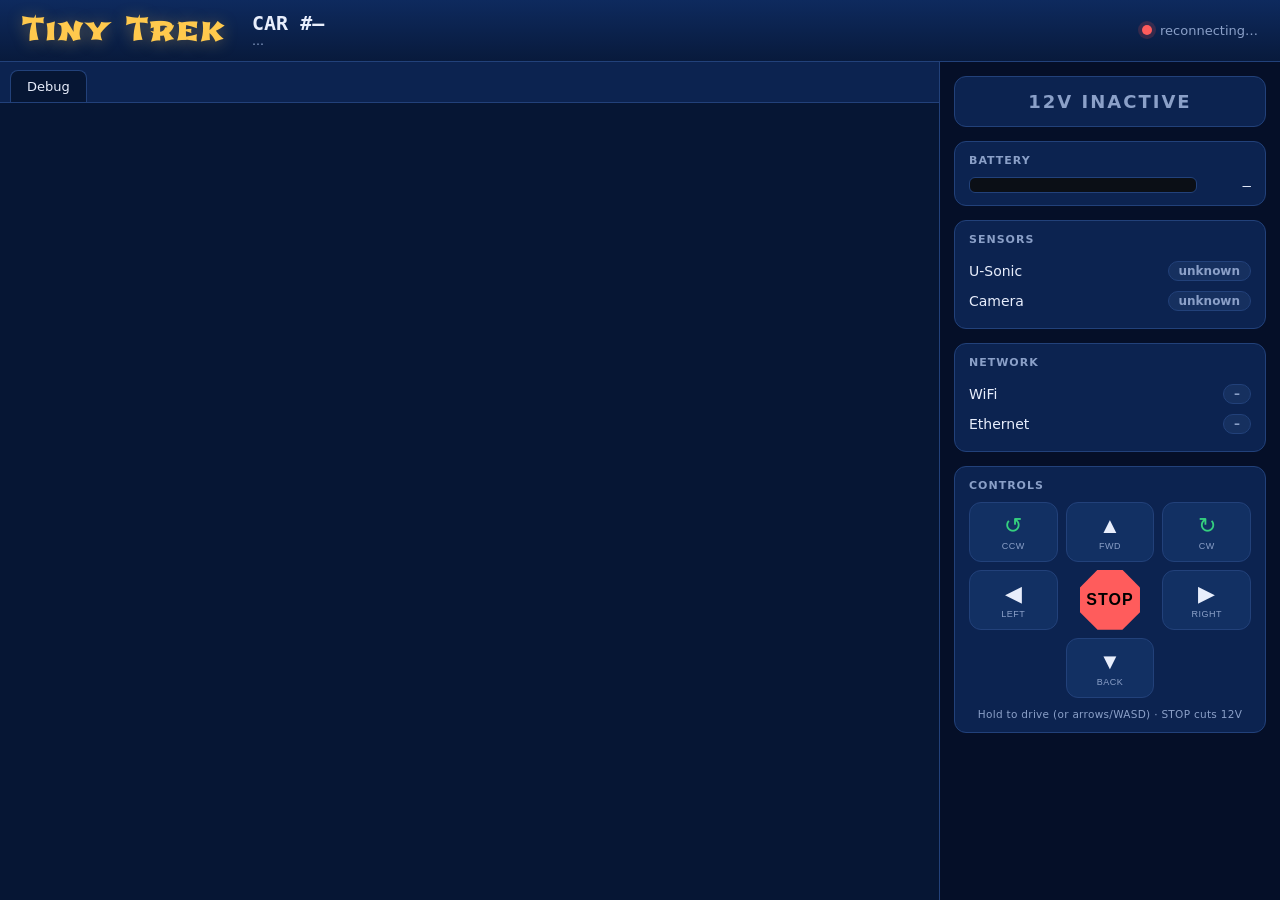
==== meta-tt-ctf/recipes-apps/ttos-dashboard/files/src/cmd/dashboard/web/index.html @ 5cda5018 "dashboard: motion controls grounded on the stepper firmware Read the node firmware (TinytrekLMotor/R" ====
<!doctype html>
<html lang="en">
<head>
<meta charset="utf-8">
<meta name="viewport" content="width=device-width, initial-scale=1">
<title>Tiny Trek · Console</title>
<style>
  @font-face{
    font-family:'Shojumaru';
    src:url('shojumaru.ttf') format('truetype');
    font-display:swap;
  }
  :root{
    /* University of Tulsa: royal blue + old gold */
    --bg:#061634; --panel:#0c2350; --panel2:#123063; --border:#22417a;
    --text:#e8eefc; --muted:#8ba0c8; --accent:#4d9fff; --brand:#ffc94d;
    --can0:#5fd0e0; --can1:#ffb85c; --vcan0:#5fd0e0; --vcan1:#ffb85c; --other:#b39bff;
    --ok:#35d07f; --warn:#f0a35e; --err:#ff5c5c; --badge:#16305f;
    --mono:"SFMono-Regular",ui-monospace,Menlo,Consolas,monospace;
    --sans:ui-sans-serif,system-ui,-apple-system,Segoe UI,Roboto,sans-serif;
  }
  *{box-sizing:border-box}
  html,body{margin:0;height:100%}
  body{background:var(--bg);color:var(--text);font-family:var(--sans);
    height:100vh;display:grid;grid-template-rows:auto 1fr;overflow:hidden}

  /* ---- header ---- */
  header{display:flex;align-items:center;gap:20px;padding:12px 22px;
    background:linear-gradient(180deg,#0e2a5e,#081a3c);border-bottom:1px solid var(--border)}
  .logo{font-family:'Shojumaru',var(--sans);font-size:32px;color:var(--brand);
    letter-spacing:1px;text-shadow:0 2px 16px rgba(255,201,77,.35);white-space:nowrap;line-height:1}
  .car{margin-left:6px;display:flex;flex-direction:column;line-height:1.15}
  .car .no{font-family:var(--mono);font-size:20px;font-weight:600}
  .car .host{font-size:12px;color:var(--muted)}
  .conn{margin-left:auto;display:flex;align-items:center;gap:8px;font-size:13px;color:var(--muted)}
  .dot{width:10px;height:10px;border-radius:50%;background:var(--muted)}
  .dot.live{background:var(--ok);box-shadow:0 0 0 4px rgba(63,185,80,.18)}
  .dot.down{background:var(--err);box-shadow:0 0 0 4px rgba(248,81,73,.18)}

  /* ---- layout ---- */
  main{display:grid;grid-template-columns:1fr 340px;min-height:0}
  .console{display:flex;flex-direction:column;min-width:0;border-right:1px solid var(--border)}
  .side{overflow-y:auto;padding:14px;display:flex;flex-direction:column;gap:14px;background:#050f28}

  /* ---- tabs ---- */
  .tabs{display:flex;gap:2px;padding:8px 10px 0;background:var(--panel);border-bottom:1px solid var(--border)}
  .tab{display:flex;align-items:center;gap:7px;padding:8px 16px;font-size:13px;color:var(--muted);
    cursor:pointer;border:1px solid transparent;border-bottom:none;border-radius:8px 8px 0 0}
  .tab:hover{color:var(--text)}
  .tab.active{color:var(--text);background:var(--bg);border-color:var(--border)}
  .tab .act{width:8px;height:8px;border-radius:50%;background:#2a4676;transition:background .2s}
  .tab .act.on{background:var(--ok);box-shadow:0 0 6px var(--ok)}
  .tab .rate{font-family:var(--mono);font-size:11px;color:var(--muted)}

  .panes{flex:1;min-height:0;position:relative}
  .pane{position:absolute;inset:0;display:none;overflow:auto}
  .pane.active{display:block}

  /* ---- frame table ---- */
  table{width:100%;border-collapse:collapse;font-family:var(--mono);font-size:13px;font-variant-numeric:tabular-nums}
  thead th{position:sticky;top:0;background:var(--panel);color:var(--muted);text-align:left;font-weight:500;
    font-size:11px;text-transform:uppercase;letter-spacing:.5px;padding:7px 12px;border-bottom:1px solid var(--border);z-index:1}
  tbody td{padding:3px 12px;border-bottom:1px solid rgba(34,65,122,.4);white-space:nowrap}
  tbody tr:hover{background:rgba(77,159,255,.07)}
  .c-id{color:var(--brand)} .c-time{color:var(--muted)} .c-len{color:var(--muted);text-align:right}
  .c-note{color:var(--muted);font-family:var(--sans);font-size:11px;white-space:nowrap}
  .c-data{color:#c9d1d9;letter-spacing:.5px}
  .badge{display:inline-block;font-size:10px;padding:0 5px;margin-right:3px;border-radius:4px;background:var(--badge);color:var(--muted);border:1px solid var(--border)}
  .b-ext{color:#79c0ff} .b-fd{color:#d2a8ff} .b-rtr{color:#8b949e} .b-brs{color:var(--warn)} .b-err{color:var(--err)}

  /* ---- debug log ---- */
  .log{font-family:var(--mono);font-size:12.5px;padding:6px 0}
  .log .line{display:flex;gap:10px;padding:3px 14px;border-bottom:1px solid rgba(48,54,61,.35)}
  .log .t{color:var(--muted)}
  .log .lv{text-transform:uppercase;font-size:10px;padding:0 6px;border-radius:4px;align-self:center;border:1px solid var(--border)}
  .lv-info{color:var(--accent)} .lv-warn{color:var(--warn)} .lv-cmd{color:var(--brand)} .lv-error{color:var(--err)}
  .log .msg{color:var(--text);white-space:pre-wrap;word-break:break-word}
  .placeholder{color:var(--muted);padding:22px 16px;font-family:var(--sans)}

  /* ---- side cards ---- */
  .card{background:var(--panel);border:1px solid var(--border);border-radius:12px;padding:12px 14px}
  .card h3{margin:0 0 10px;font-size:11px;text-transform:uppercase;letter-spacing:1px;color:var(--muted);font-weight:600}
  .row{display:flex;align-items:center;justify-content:space-between;padding:5px 0;font-size:14px}
  .pill{font-size:12px;font-weight:600;padding:2px 10px;border-radius:999px;border:1px solid var(--border);background:var(--badge);color:var(--muted)}
  .pill.up,.pill.online,.pill.active{color:var(--ok);border-color:rgba(63,185,80,.4);background:rgba(63,185,80,.12)}
  .pill.down,.pill.offline,.pill.inactive{color:var(--err);border-color:rgba(248,81,73,.35);background:rgba(248,81,73,.1)}
  .pill.unknown,.pill.absent{color:var(--muted)}

  /* ---- 12V banner ---- */
  .v12{border-radius:12px;padding:14px;text-align:center;font-weight:800;letter-spacing:2px;font-size:18px;
    border:1px solid var(--border);background:var(--panel);color:var(--muted);transition:.2s}
  .v12.active{color:#04170a;background:linear-gradient(180deg,#56d364,#2ea043);border-color:#3fb950;
    box-shadow:0 0 22px rgba(63,185,80,.45);animation:pulse 1.4s ease-in-out infinite}
  .v12.inactive{color:var(--muted)}
  @keyframes pulse{0%,100%{box-shadow:0 0 14px rgba(63,185,80,.35)}50%{box-shadow:0 0 30px rgba(63,185,80,.6)}}

  /* ---- battery ---- */
  .bat{display:flex;align-items:center;gap:10px}
  .bat .track{flex:1;height:16px;border-radius:6px;background:#0b0f16;border:1px solid var(--border);overflow:hidden}
  .bat .fill{height:100%;width:0;background:var(--ok);transition:width .4s,background .4s}
  .bat .pct{font-family:var(--mono);font-size:14px;min-width:44px;text-align:right}

  /* ---- controls ---- */
  .pad{display:grid;grid-template-columns:repeat(3,1fr);grid-template-rows:repeat(3,60px);gap:8px;margin-top:4px}
  .pad button{background:var(--panel2);border:1px solid var(--border);border-radius:12px;color:var(--text);
    font-size:22px;cursor:pointer;display:flex;flex-direction:column;align-items:center;justify-content:center;gap:2px;
    transition:transform .05s,background .1s,border-color .1s;user-select:none}
  .pad button .lbl{font-size:9px;letter-spacing:.5px;color:var(--muted);text-transform:uppercase}
  .pad button:hover{border-color:var(--accent)}
  .pad button:active,.pad button.press{transform:scale(.94);background:var(--accent);color:#0d1117}
  .pad button.rot{color:var(--ok)} .pad button.rot:hover{border-color:var(--ok)}
  /* STOP: regular (square) octagon, light-red fill, black text */
  .pad .stop{background:var(--err);border:none;color:#000;font-weight:800;font-size:16px;letter-spacing:1px;
    aspect-ratio:1;height:100%;justify-self:center;
    clip-path:polygon(29.3% 0,70.7% 0,100% 29.3%,100% 70.7%,70.7% 100%,29.3% 100%,0 70.7%,0 29.3%)}
  .pad .stop:hover{filter:brightness(1.08)} .pad .stop:active,.pad .stop.press{background:var(--err);color:#000;transform:scale(.94);filter:brightness(.9)}
  .spacer{visibility:hidden}
  .hint{margin-top:10px;font-size:10.5px;color:var(--muted);text-align:center;letter-spacing:.3px}

  @media(max-width:820px){main{grid-template-columns:1fr}.side{border-top:1px solid var(--border)}}
</style>
</head>
<body>
  <header>
    <div class="logo">Tiny Trek</div>
    <div class="car">
      <div class="no">CAR #<span id="car-id">–</span></div>
      <div class="host" id="car-host">…</div>
    </div>
    <div class="conn"><span id="dot" class="dot"></span><span id="conn-text">connecting…</span></div>
  </header>

  <main>
    <section class="console">
      <div class="tabs" id="tabs"></div>
      <div class="panes" id="panes"></div>
    </section>

    <aside class="side">
      <div class="v12 inactive" id="v12">12V INACTIVE</div>

      <div class="card">
        <h3>Battery</h3>
        <div class="bat"><div class="track"><div class="fill" id="bat-fill"></div></div><div class="pct" id="bat-pct">–</div></div>
      </div>

      <div class="card">
        <h3>Sensors</h3>
        <div class="row">U-Sonic <span class="pill unknown" id="ind-usonic">unknown</span></div>
        <div class="row">Camera <span class="pill unknown" id="ind-camera">unknown</span></div>
      </div>

      <div class="card">
        <h3>Network</h3>
        <div class="row">WiFi <span class="pill unknown" id="ind-wifi">–</span></div>
        <div class="row">Ethernet <span class="pill unknown" id="ind-eth">–</span></div>
      </div>

      <div class="card">
        <h3>Controls</h3>
        <div class="pad">
          <button class="rot" data-cmd="ccw">↺<span class="lbl">CCW</span></button>
          <button data-cmd="forward">▲<span class="lbl">Fwd</span></button>
          <button class="rot" data-cmd="cw">↻<span class="lbl">CW</span></button>
          <button data-cmd="left">◀<span class="lbl">Left</span></button>
          <button class="stop" data-cmd="stop">STOP</button>
          <button data-cmd="right">▶<span class="lbl">Right</span></button>
          <span class="spacer"></span>
          <button data-cmd="back">▼<span class="lbl">Back</span></button>
          <span class="spacer"></span>
        </div>
        <div class="hint">Hold to drive (or arrows/WASD) · STOP cuts 12V</div>
      </div>
    </aside>
  </main>

<script>
(() => {
  const MAX_ROWS = 1500, MAX_LOG = 800;
  const tabsEl = document.getElementById('tabs');
  const panesEl = document.getElementById('panes');
  const dot = document.getElementById('dot'), connText = document.getElementById('conn-text');

  const buses = {};          // iface -> {tbody, pending:[], count, window, actEl, rateEl}
  let activeTab = 'debug';

  // ---- tabs / panes ----
  function activate(name){
    activeTab = name;
    document.querySelectorAll('.tab').forEach(t=>t.classList.toggle('active', t.dataset.tab===name));
    document.querySelectorAll('.pane').forEach(p=>p.classList.toggle('active', p.dataset.pane===name));
  }
  function makeTab(name, label){
    const tab=document.createElement('div'); tab.className='tab'; tab.dataset.tab=name;
    tab.innerHTML = `<span>${label}</span>`;
    tab.onclick=()=>activate(name);
    tabsEl.appendChild(tab);
    return tab;
  }

  // Debug pane (default)
  const debugTab = makeTab('debug','Debug'); debugTab.classList.add('active');
  const debugPane=document.createElement('div'); debugPane.className='pane active'; debugPane.dataset.pane='debug';
  const logEl=document.createElement('div'); logEl.className='log';
  debugPane.appendChild(logEl); panesEl.appendChild(debugPane);

  function addBus(ifc){
    if(buses[ifc]) return;
    const tab=makeTab(ifc, ifc);
    const act=document.createElement('span'); act.className='act'; tab.appendChild(act);
    const rate=document.createElement('span'); rate.className='rate'; tab.appendChild(rate);
    const pane=document.createElement('div'); pane.className='pane'; pane.dataset.pane=ifc;
    pane.innerHTML=`<table><thead><tr>
      <th style="width:118px">Time</th><th style="width:78px">ID</th>
      <th style="width:110px">Flags</th><th style="width:42px">Len</th><th style="width:180px">Data</th><th>Note</th>
      </tr></thead><tbody></tbody></table>
      <div class="placeholder">Waiting for frames…</div>`;
    panesEl.appendChild(pane);
    buses[ifc]={tbody:pane.querySelector('tbody'), ph:pane.querySelector('.placeholder'),
      pending:[], window:0, actEl:act, rateEl:rate};
  }

  // ---- stream ----
  function connect(){
    const es=new EventSource('/events');
    es.onopen=()=>{dot.className='dot live';connText.textContent='live';};
    es.onerror=()=>{dot.className='dot down';connText.textContent='reconnecting…';};
    es.onmessage=(ev)=>{ let m; try{m=JSON.parse(ev.data);}catch{return;}
      if(m.type==='frame') onFrame(m.f);
      else if(m.type==='log') onLog(m);
      else if(m.type==='status') onStatus(m);
    };
  }

  function onFrame(f){
    if(!buses[f.if]) addBus(f.if);
    const b=buses[f.if]; b.pending.push(f); b.window++;
  }
  function onLog(m){
    const d=new Date(m.t*1000);
    const line=document.createElement('div'); line.className='line';
    line.innerHTML=`<span class="t">${hms(d)}</span><span class="lv lv-${m.level}">${m.level}</span><span class="msg"></span>`;
    line.querySelector('.msg').textContent=m.msg;
    logEl.insertBefore(line, logEl.firstChild);
    while(logEl.childElementCount>MAX_LOG) logEl.removeChild(logEl.lastChild);
  }
  function onStatus(s){
    setV12(s.v12);
    setBattery(s.battery);
    setPill('ind-usonic', s.usonic);
    setPill('ind-camera', s.camera);
    setPill('ind-wifi', s.wifi);
    setPill('ind-eth', s.eth);
  }

  // ---- indicators ----
  function setV12(v){
    const el=document.getElementById('v12');
    const active = v==='active';
    el.className='v12 '+(active?'active':'inactive');
    el.textContent = active?'12V ACTIVE':'12V INACTIVE';
  }
  function setBattery(pct){
    const fill=document.getElementById('bat-fill'), lbl=document.getElementById('bat-pct');
    if(pct==null){ fill.style.width='0'; lbl.textContent='–'; return; }
    fill.style.width=Math.max(0,Math.min(100,pct))+'%';
    fill.style.background = pct<20?'var(--err)':pct<50?'var(--warn)':'var(--ok)';
    lbl.textContent=pct+'%';
  }
  function setPill(id, state){
    const el=document.getElementById(id); if(!el) return;
    el.className='pill '+state;
    el.textContent = state;
  }

  // ---- render loop (batched) ----
  function flush(){
    for(const ifc in buses){
      const b=buses[ifc];
      if(b.pending.length){
        b.ph.style.display='none';
        const frag=document.createDocumentFragment();
        for(let i=b.pending.length-1;i>=0;i--) frag.appendChild(rowFor(b.pending[i]));
        b.tbody.insertBefore(frag, b.tbody.firstChild);
        b.pending.length=0;
        while(b.tbody.childElementCount>MAX_ROWS) b.tbody.removeChild(b.tbody.lastChild);
      }
    }
    requestAnimationFrame(flush);
  }
  function rowFor(f){
    const tr=document.createElement('tr');
    const flags=[];
    if(f.ext) flags.push('<span class="badge b-ext">EXT</span>');
    if(f.fd)  flags.push('<span class="badge b-fd">FD</span>');
    if(f.brs) flags.push('<span class="badge b-brs">BRS</span>');
    if(f.rtr) flags.push('<span class="badge b-rtr">RTR</span>');
    if(f.err) flags.push('<span class="badge b-err">ERR</span>');
    const note=decodeNote(f);
    tr.innerHTML=`<td class="c-time">${hms(new Date(f.t*1000))}</td>`+
      `<td class="c-id">${f.id.padStart(f.ext?8:3,'0')}</td>`+
      `<td>${flags.join('')}</td><td class="c-len">${f.len}</td>`+
      `<td class="c-data">${fmtData(f.data)}</td>`+
      `<td class="c-note"></td>`;
    if(note) tr.lastElementChild.textContent=note;
    return tr;
  }
  function fmtData(h){let o='';for(let i=0;i<h.length;i+=2)o+=h.substr(i,2).toUpperCase()+' ';return o.trim();}
  function dataBytes(h){const b=[];for(let i=0;i+1<h.length;i+=2)b.push(parseInt(h.substr(i,2),16));return b;}
  // Decode known TinyTrek frame IDs (reused firmware protocol -- see repo).
  function decodeNote(f){
    const d=dataBytes(f.data||''), id=(f.id||'').toUpperCase();
    if(id==='111'||id==='113'){
      const node=id==='111'?'L motor':'R motor';
      const steps=((d[0]||0)*0x1000000)+((d[1]||0)<<16)+((d[2]||0)<<8)+(d[3]||0);
      const dir=d[4]||0;
      if(steps===0) return `${node} · idle`;
      return `${node} · ${dir===2?'rev':'fwd'} ${steps} steps`;
    }
    if(id==='115'){ const p=d[0]||0; return p===1?'BMS · power ON (12V)':p===2?'BMS · power OFF':'BMS'; }
    return '';
  }
  function hms(d){return d.toLocaleTimeString('en-GB',{hour12:false})+'.'+String(d.getMilliseconds()).padStart(3,'0');}

  // per-second: bus activity dots + rate labels
  setInterval(()=>{
    for(const ifc in buses){
      const b=buses[ifc];
      b.actEl.classList.toggle('on', b.window>0);
      b.rateEl.textContent = b.window? b.window+'/s':'';
      b.window=0;
    }
  },1000);

  // ---- controls ----
  // The motors are steppers: each command moves a fixed number of steps then stops.
  // So a direction button is HOLD-to-drive: it fires a move on press and repeats
  // while held (releasing simply stops sending more moves). STOP cuts the 12V rail.
  const REPEAT_MS = 500;               // > one move's duration, so moves don't pile up
  function sendCmd(cmd){
    fetch('/api/control',{method:'POST',headers:{'Content-Type':'application/json'},
      body:JSON.stringify({cmd})}).catch(()=>{});
  }
  function blip(btn){ btn.classList.add('press'); setTimeout(()=>btn.classList.remove('press'),120); }

  document.querySelectorAll('.pad button').forEach(btn=>{
    const cmd=btn.dataset.cmd;
    if(cmd==='stop'){
      btn.addEventListener('click',()=>{ blip(btn); sendCmd('stop'); });
      return;
    }
    let timer=null;
    btn._start=(e)=>{ if(e&&e.preventDefault)e.preventDefault(); if(timer)return;
      btn.classList.add('press'); sendCmd(cmd); timer=setInterval(()=>sendCmd(cmd),REPEAT_MS); };
    btn._stop=()=>{ if(timer){clearInterval(timer);timer=null;} btn.classList.remove('press'); };
    btn.addEventListener('pointerdown',btn._start);
    btn.addEventListener('pointerup',btn._stop);
    btn.addEventListener('pointerleave',btn._stop);
    btn.addEventListener('pointercancel',btn._stop);
  });

  // keyboard hold-to-drive: arrows / WASD, Q/E rotate, Space or Esc = STOP
  const keymap={ArrowUp:'forward',ArrowDown:'back',ArrowLeft:'left',ArrowRight:'right',
    KeyW:'forward',KeyS:'back',KeyA:'left',KeyD:'right',KeyQ:'ccw',KeyE:'cw'};
  const held={};
  document.addEventListener('keydown',(e)=>{
    if(e.code==='Space'||e.code==='Escape'){ e.preventDefault(); sendCmd('stop'); return; }
    const cmd=keymap[e.code]; if(!cmd||held[e.code])return; held[e.code]=true;
    const btn=document.querySelector(`.pad button[data-cmd="${cmd}"]`);
    if(btn&&btn._start) btn._start(e);
  });
  document.addEventListener('keyup',(e)=>{
    const cmd=keymap[e.code]; if(!cmd)return; held[e.code]=false;
    const btn=document.querySelector(`.pad button[data-cmd="${cmd}"]`);
    if(btn&&btn._stop) btn._stop();
  });

  // ---- boot ----
  fetch('/api/info').then(r=>r.json()).then(info=>{
    if(info.car){ document.getElementById('car-id').textContent=info.car.id||'–';
      document.getElementById('car-host').textContent=info.car.host||''; }
    (info.ifaces||[]).forEach(addBus);
  }).catch(()=>{});
  connect();
  requestAnimationFrame(flush);
})();
</script>
</body>
</html>
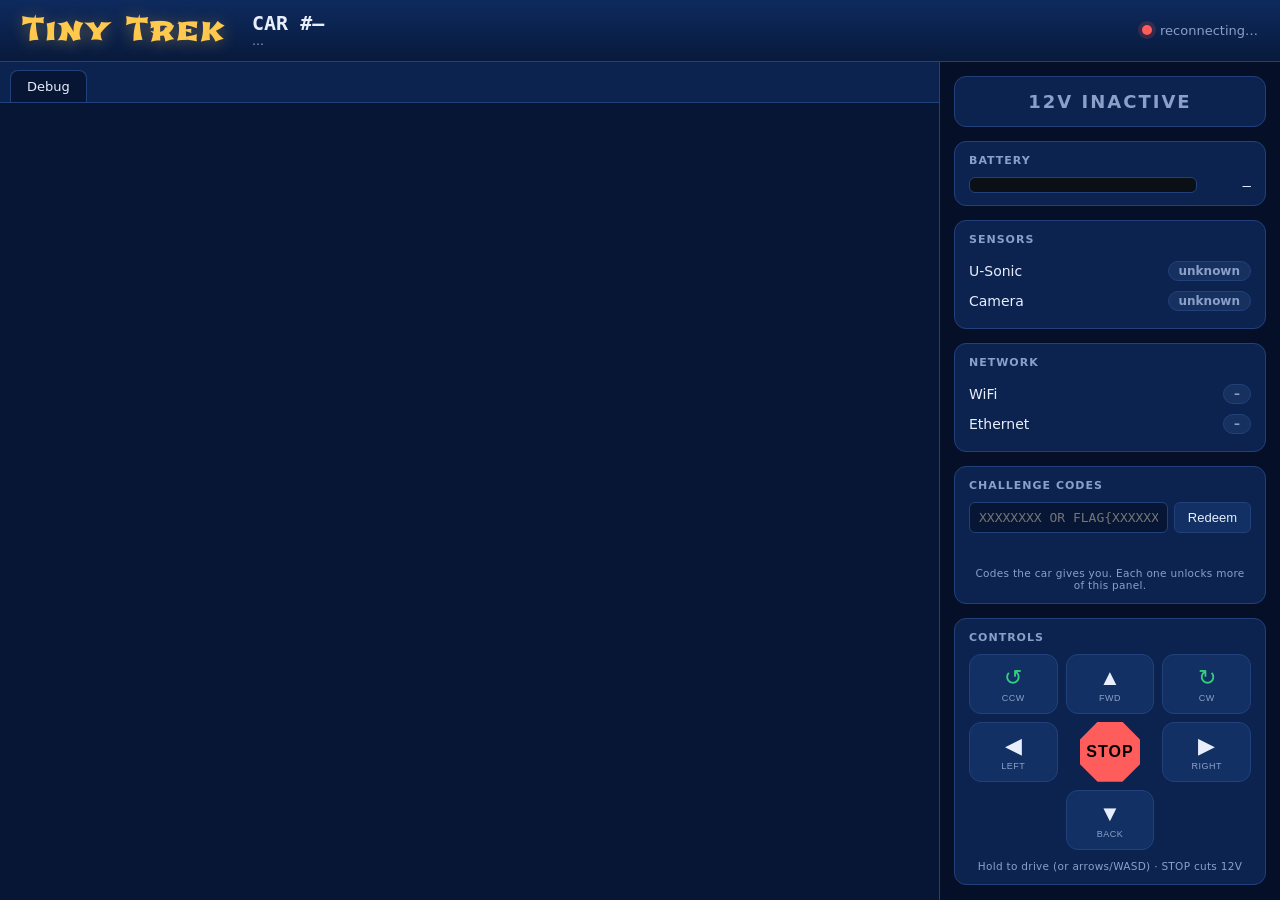
==== commit 3a9cfcaa: "issue the FLAG{...} identifier, and give the panel a redemption box Two problems, one of them a hard" ====
--- a/meta-tt-ctf/recipes-apps/ttos-dashboard/files/src/cmd/dashboard/web/index.html
+++ b/meta-tt-ctf/recipes-apps/ttos-dashboard/files/src/cmd/dashboard/web/index.html
@@ -19,6 +19,21 @@
     --mono:"SFMono-Regular",ui-monospace,Menlo,Consolas,monospace;
     --sans:ui-sans-serif,system-ui,-apple-system,Segoe UI,Roboto,sans-serif;
   }
+  .flagbox{display:flex;gap:6px}
+  .flagbox input{flex:1;min-width:0;padding:7px 9px;font-family:var(--mono);font-size:13px;
+    text-transform:uppercase;color:var(--text);background:var(--bg);
+    border:1px solid var(--border);border-radius:6px}
+  .flagbox input:focus{outline:none;border-color:var(--accent)}
+  .flagbox button{padding:7px 13px;font-size:13px;color:var(--text);background:var(--panel2);
+    border:1px solid var(--border);border-radius:6px;cursor:pointer}
+  .flagbox button:hover{border-color:var(--accent)}
+  .flagbox button[disabled]{opacity:.5;cursor:default}
+  .flag-msg{margin-top:8px;font-size:12px;min-height:16px;color:var(--muted);word-break:break-all}
+  .flag-msg.ok{color:var(--ok)}
+  .flag-msg.bad{color:var(--err)}
+  /* The submission form, shown big enough to copy off the screen accurately. */
+  .flag-msg .sub{display:block;margin-top:5px;font-family:var(--mono);font-size:15px;
+    color:var(--brand);user-select:all}
   *{box-sizing:border-box}
   html,body{margin:0;height:100%}
   body{background:var(--bg);color:var(--text);font-family:var(--sans);
@@ -42,6 +57,12 @@
   .console{display:flex;flex-direction:column;min-width:0;border-right:1px solid var(--border)}
   .side{overflow-y:auto;padding:14px;display:flex;flex-direction:column;gap:14px;background:#050f28}
 
+  /* Non-production image warning. A bench build has an empty root password, so
+     this needs to be impossible to miss rather than tasteful. */
+  .variant-warn{padding:6px 14px;border-radius:6px;font-weight:700;
+    font-size:12px;letter-spacing:.06em;text-transform:uppercase;
+    background:var(--err);color:#fff;box-shadow:0 0 14px rgba(248,81,73,.5)}
+
   /* ---- tabs ---- */
   .tabs{display:flex;gap:2px;padding:8px 10px 0;background:var(--panel);border-bottom:1px solid var(--border)}
   .tab{display:flex;align-items:center;gap:7px;padding:8px 16px;font-size:13px;color:var(--muted);
@@ -102,7 +123,7 @@
 
   /* ---- controls ---- */
   .pad{display:grid;grid-template-columns:repeat(3,1fr);grid-template-rows:repeat(3,60px);gap:8px;margin-top:4px}
-  .pad button{background:var(--panel2);border:1px solid var(--border);border-radius:12px;color:var(--text);
+  .pad button{background:var(--panel2);border:1px solid var(--border);border-radius:12px;color:var(--text);touch-action:none;
     font-size:22px;cursor:pointer;display:flex;flex-direction:column;align-items:center;justify-content:center;gap:2px;
     transition:transform .05s,background .1s,border-color .1s;user-select:none}
   .pad button .lbl{font-size:9px;letter-spacing:.5px;color:var(--muted);text-transform:uppercase}
@@ -114,6 +135,11 @@
     aspect-ratio:1;height:100%;justify-self:center;
     clip-path:polygon(29.3% 0,70.7% 0,100% 29.3%,100% 70.7%,70.7% 100%,29.3% 100%,0 70.7%,0 29.3%)}
   .pad .stop:hover{filter:brightness(1.08)} .pad .stop:active,.pad .stop.press{background:var(--err);color:#000;transform:scale(.94);filter:brightness(.9)}
+  /* A command the car did not put on the CAN bus. The server returns 503 with a
+     reason; without this the button looked identical whether the frames went out
+     or not, which is how a fleet-wide dead e-stop stayed invisible. */
+  .pad button.cmdfail{outline:2px solid var(--err);outline-offset:2px;animation:cmdfail 1s ease-out}
+  @keyframes cmdfail{0%{background:var(--err);color:#000}100%{}}
   .spacer{visibility:hidden}
   .hint{margin-top:10px;font-size:10.5px;color:var(--muted);text-align:center;letter-spacing:.3px}
 
@@ -154,6 +180,17 @@
         <h3>Network</h3>
         <div class="row">WiFi <span class="pill unknown" id="ind-wifi">–</span></div>
         <div class="row">Ethernet <span class="pill unknown" id="ind-eth">–</span></div>
+      </div>
+
+      <div class="card">
+        <h3>Challenge codes</h3>
+        <div class="flagbox">
+          <input id="flag-in" type="text" spellcheck="false" autocomplete="off"
+                 placeholder="XXXXXXXX or FLAG{XXXXXXXX}" maxlength="20">
+          <button id="flag-go">Redeem</button>
+        </div>
+        <div class="flag-msg" id="flag-msg"></div>
+        <div class="hint">Codes the car gives you. Each one unlocks more of this panel.</div>
       </div>
 
       <div class="card">
@@ -175,6 +212,70 @@
   </main>
 
 <script>
+// ---------------------------------------------------------------------------
+// Telematics service key derivation.
+//
+// The vehicle's telematics interface derives its access key from the vehicle
+// identity, so the panel can talk to it without a separate credential:
+//
+//     key = SHA-256(vin + ":" + serial + ":" + FLEET_SALT), hex, first 16 chars
+//
+// VIN and serial are read from the vehicle over the diagnostic bus.
+//
+// NOTE (implementation): this uses a bundled SHA-256 rather than
+// window.crypto.subtle. SubtleCrypto is only exposed in a SECURE CONTEXT --
+// HTTPS or localhost -- and this console is served over plain HTTP on the
+// vehicle's own access point, so crypto.subtle is undefined here. Calling it
+// would throw at run time on the one platform this page is built for.
+const FLEET_SALT = "__TTOS_FLEET_SALT__";
+
+function sha256Hex(str){
+  // FIPS 180-4 SHA-256 over the UTF-8 encoding of str.
+  const K=[0x428a2f98,0x71374491,0xb5c0fbcf,0xe9b5dba5,0x3956c25b,0x59f111f1,0x923f82a4,0xab1c5ed5,
+           0xd807aa98,0x12835b01,0x243185be,0x550c7dc3,0x72be5d74,0x80deb1fe,0x9bdc06a7,0xc19bf174,
+           0xe49b69c1,0xefbe4786,0x0fc19dc6,0x240ca1cc,0x2de92c6f,0x4a7484aa,0x5cb0a9dc,0x76f988da,
+           0x983e5152,0xa831c66d,0xb00327c8,0xbf597fc7,0xc6e00bf3,0xd5a79147,0x06ca6351,0x14292967,
+           0x27b70a85,0x2e1b2138,0x4d2c6dfc,0x53380d13,0x650a7354,0x766a0abb,0x81c2c92e,0x92722c85,
+           0xa2bfe8a1,0xa81a664b,0xc24b8b70,0xc76c51a3,0xd192e819,0xd6990624,0xf40e3585,0x106aa070,
+           0x19a4c116,0x1e376c08,0x2748774c,0x34b0bcb5,0x391c0cb3,0x4ed8aa4a,0x5b9cca4f,0x682e6ff3,
+           0x748f82ee,0x78a5636f,0x84c87814,0x8cc70208,0x90befffa,0xa4506ceb,0xbef9a3f7,0xc67178f2];
+  let H=[0x6a09e667,0xbb67ae85,0x3c6ef372,0xa54ff53a,0x510e527f,0x9b05688c,0x1f83d9ab,0x5be0cd19];
+  const bytes=Array.from(new TextEncoder().encode(str));
+  const bitLen=bytes.length*8;
+  bytes.push(0x80);
+  while(bytes.length%64!==56) bytes.push(0);
+  // 64-bit big-endian length; messages here are far below 2^32 bits.
+  for(let i=0;i<4;i++) bytes.push(0);
+  bytes.push((bitLen>>>24)&0xff,(bitLen>>>16)&0xff,(bitLen>>>8)&0xff,bitLen&0xff);
+  const rotr=(x,n)=>(x>>>n)|(x<<(32-n));
+  for(let i=0;i<bytes.length;i+=64){
+    const w=new Array(64);
+    for(let t=0;t<16;t++)
+      w[t]=(bytes[i+t*4]<<24)|(bytes[i+t*4+1]<<16)|(bytes[i+t*4+2]<<8)|bytes[i+t*4+3];
+    for(let t=16;t<64;t++){
+      const s0=rotr(w[t-15],7)^rotr(w[t-15],18)^(w[t-15]>>>3);
+      const s1=rotr(w[t-2],17)^rotr(w[t-2],19)^(w[t-2]>>>10);
+      w[t]=(w[t-16]+s0+w[t-7]+s1)|0;
+    }
+    let [a,b,c,d,e,f,g,h]=H;
+    for(let t=0;t<64;t++){
+      const S1=rotr(e,6)^rotr(e,11)^rotr(e,25);
+      const ch=(e&f)^(~e&g);
+      const t1=(h+S1+ch+K[t]+w[t])|0;
+      const S0=rotr(a,2)^rotr(a,13)^rotr(a,22);
+      const maj=(a&b)^(a&c)^(b&c);
+      const t2=(S0+maj)|0;
+      h=g; g=f; f=e; e=(d+t1)|0; d=c; c=b; b=a; a=(t1+t2)|0;
+    }
+    H=[(H[0]+a)|0,(H[1]+b)|0,(H[2]+c)|0,(H[3]+d)|0,(H[4]+e)|0,(H[5]+f)|0,(H[6]+g)|0,(H[7]+h)|0];
+  }
+  return H.map(x=>(x>>>0).toString(16).padStart(8,'0')).join('');
+}
+
+function deriveServiceKey(vin, serial){
+  return sha256Hex(vin + ":" + serial + ":" + FLEET_SALT).slice(0, 16);
+}
+// ---------------------------------------------------------------------------
 (() => {
   const MAX_ROWS = 1500, MAX_LOG = 800;
   const tabsEl = document.getElementById('tabs');
@@ -314,10 +415,20 @@
       const node=id==='111'?'L motor':'R motor';
       const steps=((d[0]||0)*0x1000000)+((d[1]||0)<<16)+((d[2]||0)<<8)+(d[3]||0);
       const dir=d[4]||0;
-      if(steps===0) return `${node} · idle`;
-      return `${node} · ${dir===2?'rev':'fwd'} ${steps} steps`;
-    }
+      const rpm=d[5]||0;                 // optional speed byte
+      if(dir===0) return `${node} · stop`;
+      // Consumed-buffer drive: +steps tops up the node's buffer at this rpm.
+      return `${node} · drive ${dir===2?'rev':'fwd'} +${steps}${rpm?` @ ${rpm} rpm`:''}`;
+    }
+    if(id==='100'){ return `Pi · heartbeat #${d[0]||0}`; }
     if(id==='115'){ const p=d[0]||0; return p===1?'BMS · power ON (12V)':p===2?'BMS · power OFF':'BMS'; }
+    if(id==='116'){
+      const mv=((d[0]||0)<<8)+(d[1]||0);
+      let s=`BMS · battery ${(mv/1000).toFixed(2)} V`;
+      if(d.length>=3) s+= d[2]===1?' · 12V ON':d[2]===2?' · 12V off':'';
+      if(d.length>=4 && (d[3]&1)) s+=' · LVC CUTOFF';
+      return s;
+    }
     return '';
   }
   function hms(d){return d.toLocaleTimeString('en-GB',{hour12:false})+'.'+String(d.getMilliseconds()).padStart(3,'0');}
@@ -336,27 +447,52 @@
   // The motors are steppers: each command moves a fixed number of steps then stops.
   // So a direction button is HOLD-to-drive: it fires a move on press and repeats
   // while held (releasing simply stops sending more moves). STOP cuts the 12V rail.
-  const REPEAT_MS = 500;               // > one move's duration, so moves don't pile up
-  function sendCmd(cmd){
-    fetch('/api/control',{method:'POST',headers:{'Content-Type':'application/json'},
-      body:JSON.stringify({cmd})}).catch(()=>{});
+  // Hold-to-drive keepalive interval (server sets it via /api/info, kept under the
+  // firmware deadman): each repeat just refreshes the motor's deadman so it keeps
+  // running smoothly; releasing stops the keepalives and the motor coasts to stop.
+  let repeatMs = 150;
+  // The server answers 503 with a diagnostic when frames did not reach the CAN bus.
+  // This used to be .catch(()=>{}) with no .then, so a FAILED e-stop looked exactly
+  // like a successful one: same blip, same silence. Surface it on the button.
+  function sendCmd(cmd, btn){
+    return fetch('/api/control',{method:'POST',headers:{'Content-Type':'application/json'},
+      body:JSON.stringify({cmd})})
+      .then(r=>r.json().catch(()=>({ok:r.ok})))
+      .then(j=>{ if(btn) btn.classList.toggle('cmdfail', j && j.ok===false); return j; })
+      .catch(()=>{ if(btn) btn.classList.add('cmdfail'); return {ok:false}; });
   }
   function blip(btn){ btn.classList.add('press'); setTimeout(()=>btn.classList.remove('press'),120); }
 
   document.querySelectorAll('.pad button').forEach(btn=>{
     const cmd=btn.dataset.cmd;
     if(cmd==='stop'){
-      btn.addEventListener('click',()=>{ blip(btn); sendCmd('stop'); });
+      // RETRY THE E-STOP. Everything else is sent repeatedly while held, so one
+      // lost command is self-healing; stop is a single shot, and it is the one
+      // command issued exactly when the bus is most likely to be saturated -- a
+      // contestant scripting the relay at full speed is why someone is reaching
+      // for it. The server retries at the socket too; this covers the request.
+      btn.addEventListener('click',()=>{
+        blip(btn);
+        sendCmd('stop', btn).then(j=>{
+          if(j && j.ok===false){ setTimeout(()=>sendCmd('stop', btn),150); }
+        });
+      });
       return;
     }
     let timer=null;
-    btn._start=(e)=>{ if(e&&e.preventDefault)e.preventDefault(); if(timer)return;
-      btn.classList.add('press'); sendCmd(cmd); timer=setInterval(()=>sendCmd(cmd),REPEAT_MS); };
+    btn._start=(e)=>{ if(e){ if(e.preventDefault)e.preventDefault();
+        try{ if(e.pointerId!=null) btn.setPointerCapture(e.pointerId); }catch(_){} }
+      if(timer)return;
+      btn.classList.add('press'); sendCmd(cmd, btn); timer=setInterval(()=>sendCmd(cmd, btn),repeatMs); };
+    // Release only stops the keepalives; the node's step buffer drains on its own.
+    // Deliberately NO 'coast' here -- a spurious release must never be able to
+    // wipe motion (that was zeroing the buffer between every frame).
     btn._stop=()=>{ if(timer){clearInterval(timer);timer=null;} btn.classList.remove('press'); };
     btn.addEventListener('pointerdown',btn._start);
     btn.addEventListener('pointerup',btn._stop);
-    btn.addEventListener('pointerleave',btn._stop);
     btn.addEventListener('pointercancel',btn._stop);
+    // No 'pointerleave': the press transform shrinks the button under the pointer
+    // and would fire leave mid-hold; setPointerCapture keeps the hold intact.
   });
 
   // keyboard hold-to-drive: arrows / WASD, Q/E rotate, Space or Esc = STOP
@@ -375,12 +511,81 @@
     if(btn&&btn._stop) btn._stop();
   });
 
+  // ---- challenge codes ----
+  //
+  // The panel is how a code becomes an unlock, so this box is the whole redemption
+  // path for a contestant with a browser -- the /api/flag endpoint existed long
+  // before any UI reached it, and the bench tests drive it with curl, which is why
+  // that gap survived as long as it did.
+  //
+  // Accepts the bare eight characters or the FLAG{...} form the car puts on the
+  // bus; the server unwraps either. On success it echoes back the submission form,
+  // which is what goes to the scoreboard -- a team may have only ever seen the
+  // bare code, and the scoreboard will not take that.
+  const flagIn=document.getElementById('flag-in');
+  const flagGo=document.getElementById('flag-go');
+  const flagMsg=document.getElementById('flag-msg');
+
+  function setFlagMsg(text, cls, submission){
+    flagMsg.className='flag-msg'+(cls?' '+cls:'');
+    flagMsg.textContent=text;
+    if(submission){
+      const s=document.createElement('span'); s.className='sub';
+      s.textContent=submission; flagMsg.appendChild(s);
+    }
+  }
+
+  function redeem(){
+    const code=flagIn.value.trim();
+    if(!code) return;
+    flagGo.disabled=true;
+    setFlagMsg('Checking…','');
+    fetch('/api/flag',{method:'POST',headers:{'Content-Type':'application/json'},
+                       body:JSON.stringify({code:code})})
+      .then(r=>r.json())
+      .then(res=>{
+        if(res.ok){
+          setFlagMsg(res.msg||'Unlocked', 'ok',
+                     res.flag?'Submit to the scoreboard:  '+res.flag:'');
+          flagIn.value='';
+          // A tier change can reveal a bus. Tabs are drawn from /api/info, so
+          // re-read it rather than making the contestant reload the page and
+          // wonder whether the redemption took.
+          refreshInfo();
+        } else {
+          setFlagMsg(res.msg||'Not a valid code for this car','bad');
+        }
+      })
+      .catch(()=>setFlagMsg('The car did not answer. Still on its WiFi?','bad'))
+      .then(()=>{ flagGo.disabled=false; });
+  }
+
+  flagGo.addEventListener('click', redeem);
+  flagIn.addEventListener('keydown', e=>{ if(e.key==='Enter'){ e.preventDefault(); redeem(); } });
+  // The drive controls bind arrows/WASD globally; typing a code must not steer.
+  flagIn.addEventListener('keydown', e=>e.stopPropagation());
+
   // ---- boot ----
-  fetch('/api/info').then(r=>r.json()).then(info=>{
-    if(info.car){ document.getElementById('car-id').textContent=info.car.id||'–';
-      document.getElementById('car-host').textContent=info.car.host||''; }
-    (info.ifaces||[]).forEach(addBus);
-  }).catch(()=>{});
+  let variantShown=false;
+  function refreshInfo(){
+    return fetch('/api/info').then(r=>r.json()).then(info=>{
+      if(info.car){ document.getElementById('car-id').textContent=info.car.id||'–';
+        document.getElementById('car-host').textContent=info.car.host||''; }
+      if(typeof info.repeatMs==='number' && info.repeatMs>0) repeatMs=info.repeatMs;
+      // Only draw a bus tab if the server will actually stream that bus's frames.
+      // On a competition car "frames" is empty (raw views are gated), so no tab is
+      // drawn at all -- a locked panel rather than one stuck on "Waiting for frames".
+      // addBus is idempotent, so re-running this after an unlock only ever adds.
+      (info.frames||[]).filter(i=>(info.ifaces||[]).includes(i)).forEach(addBus);
+      if(!variantShown && info.car && info.car.variant && !/production/i.test(info.car.variant)){
+        variantShown=true;
+        const b=document.createElement('div'); b.className='variant-warn';
+        b.textContent=info.car.variant;
+        document.querySelector('header').appendChild(b);
+      }
+    }).catch(()=>{});
+  }
+  refreshInfo();
   connect();
   requestAnimationFrame(flush);
 })();
